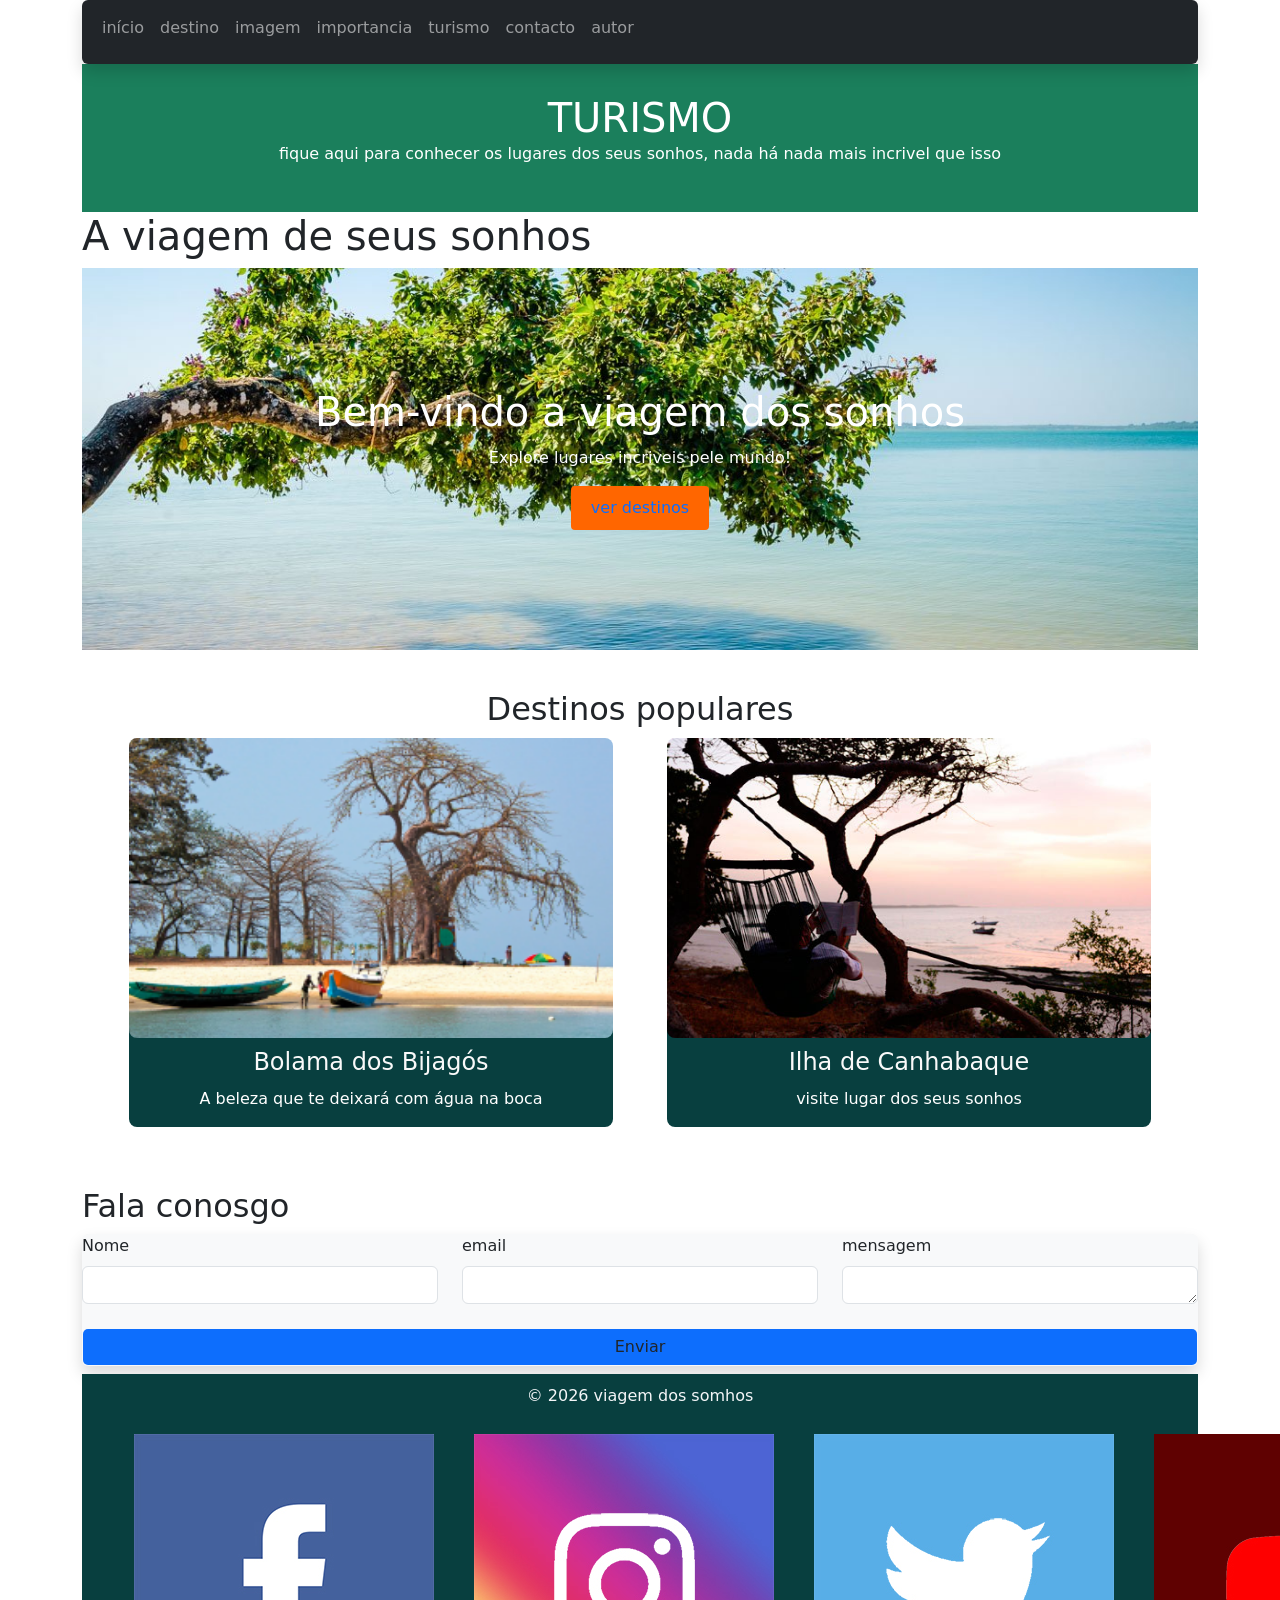
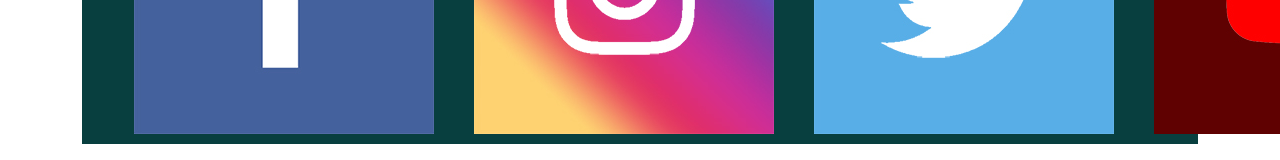
==== index.html @ 3cb878a1 "atualizado" ====
<!DOCTYPE html>
<html lang="en">
<head>
    <meta charset="UTF-8">
    <meta name="viewport" content="width=device-width, initial-scale=1.0">
    <title>TURISMO</title>
    <link rel="stylesheet" href="CSS/style.css">
     <link rel="stylesheet" href="bootstrap-5.3.3-dist/css/bootstrap.min.css">
    <script src="bootstrap-5.3.3-dist/js/bootstrap.bundle.min.js"></script>

</head>
<body>
    <div class="container"> 
     <nav class="navbar navbar-expand-lg navbar-dark bg-dark shadow rounded">
    <div class="container-fluid">
        
        <button class="navbar-toggler"
        type="button" 
        data-bs-toggle="collapse"
        data-bs-target="#menuPrincipal"
        aria-controls="menuPrincipal"
        aria-expanded="false"
        aria-label="alterar navegacao">
        <span class="navbar-toggler-icon">

        </span>


        </button>
        <div class="collapse navbar-collapse" id="menuPrincipal">
            <ul class="navbar-nav me-auto mb-2 lg-0"> 
                <li class="nav-item">
                    <a href="index.html" class="nav-link ative">início</a>
                </li>
                <li class="nav-item">
                    <a href="project/destino.html" class="nav-link ative">destino</a>
                </li>
                <li class="nav-item">
                    <a href="project/imagem.html" class="nav-link ative">imagem</a>
                </li>
                <li class="nav-item">
                    <a href="project/importa.html" class="nav-link ative">importancia</a>
                </li>
                <li class="nav-item">
                    <a href="project/turismo.html" class="nav-link ative">turismo</a>
                </li>
                <li class="nav-item">
                    <a href="#contacto" class="nav-link ative">contacto</a>
                </li>
                <li class="nav-item">
                    <a href="project/autor.html" class="nav-link ative">autor</a>
                </li>

            </ul>

        </div>

    </div>

  </nav>
    <header>
        <h1>TURISMO</h1>
        <p>fique aqui para conhecer os lugares dos seus sonhos, nada há nada mais incrivel que isso</p>
    </header>
    <div class="site">
    
            <h1 class="LAGO">A viagem de seus sonhos</h1>
         
<!--ero section-->
<section id="home">
    <div class="overlay">
        <h1>Bem-vindo a viagem dos sonhos</h1>
        <p>Explore lugares incriveis pele mundo!</p>
        <button> <a href="project/destino.html">ver destinos</a></button>
    </div>
</section>
<!--destinos-->
<section id="Destinos">
    <h2>Destinos populares</h2>
    <div class="Destino-grip">
    
        <div class="Destinos">
            <img src="img/bijagos-1-300x198(0).png" alt="">
            <h3>Bolama dos Bijagós</h3>
            <p>A beleza que te deixará com água na boca</p>
        </div>
        <div class="Destinos">
            <img src="img/bijagos-5.jpg" alt="">
            <h3>Ilha de Canhabaque</h3>
            <p>visite lugar dos seus sonhos</p>
        </div>
    
    </div>
</section>
<section id="Contacto">
    <h2>Fala conosgo</h2>
    <div class="contacto">   
                
        <form class="bg-light shadow rounded mb-2">
          <div class="row">
            <div class="col-4">
                <label class="form-label">Nome</label>
                <input class="form-control" type="text" type="nome" required>

            </div>
            <div class="col-4">
                <label class="form-label">email</label>
            <input class="form-control" type="email" name="email" required>

            </div>
            <div class="col-4">
                
            <label class="form-label">mensagem</label>
            <textarea class="form-control" name="mensagem" rows="1" required></textarea>

            </div>
          </div> <br>
          <div class="row">
            <div class="col">
              <button class="btn form-control bg-primary" type="submit">Enviar</button>
            </div>

          </div>
        </form>
            </div>

</section>
<!--footer-->

<footer>
    <p>&copy; 2026 viagem dos somhos</p>
    <ul>
        <li><a href="#"><img src="../img/logo-facebook.jpg" alt=""></a></li>
        <li><a href="#"><img src="../img/logo-instagram.jpg" alt=""></a></li>
        <li><a href="#"><img src="../img/logo-twitter.jpg" alt=""></a></li>
        <li><a href="#"><img src="../img/logo-youtube.jpg" alt=""></a></li>
    </ul>
</footer>


    </div>

</div>
    
</body>
</html>
---- CSS/style.css ----
body {
    font-family: Arial, Helvetica, sans-serif;
    margin: 0;
    background-color: #f4f6f8;
    color: #333;
}
header {
    background-color: #1b7f5c;
    color: white;
    text-align: center;
    padding: 30px 20px;
}

header h1 {
    margin: 0;
}
nav{
    background-color: #c1a508;(0, 13, 255);
    padding: 15px;
    position: sticky;
    top: 0;
    box-shadow: o 2px 4px forestgreen;
    
}
nav ul{
    list-style: none;
    display: flex;
    justify-content: center;
    flex-wrap: wrap;
}
nav a{
    color: #083f3f;
    text-decoration: none;
    padding: 10px 20px;
    display: block;
    transition: background-color 0.3s;
}
.nav p{
    text-align: justify;
    margin: 35px;
    float: left;
}
#home{
    background: url('../img/naida09.jpg') no-repeat center center/cover;
    text-align: center;
    padding: 100px 20px;
    color: #fff;

    
    
}
#home .overlay{
    background: rgba(0, 0, 0 0.5);
    padding: 20px;
    border-radius: 8px;
}
#home h1{
    font-size: 2.5em;
    margin-bottom: 10px;
}
#home button{
    background: #ff6600;
    color: #fff;
    padding: 10px 20px;
    border: none;
    border-radius: 4px;
    cursor: pointer;
    font-size: 1 em;
}
#home button a{
    text-decoration: none;
}
#home button:hover{
    background: #e65c00;

}
#Destinos{
    padding: 40px 20px;
    background: #fff;
}
#Destinos h2{
    text-align: center;
    margin-bottom: 30px;
    font-size: 2em;

}
.Destino-grip{
    display: flex;
    flex-wrap: wrap;
    justify-content: space-around;
}
 .Destinos{
    width: 45%;
    margin-bottom: 20px;
    background: #083f3f;
    pad: 15px;
    border-radius: 8px;
    box-shadow: 0 0 10px rgba(0, 0, 0 0.1);
    text-align: center;
}
.Destinos img{
    width: 100%;
    border-radius: 8px;
    margin-bottom: 10px;
    margin-top: -20px;
    height: 300px;

}
.Destinos h3{
    font-size: 1.5em;
    margin-bottom: 10px;
    color: #f9f9f9;
}
.Destinos p{
    color: #fff;
}
#contato{
    padding: 40px 20px;
    background: #1b7f5c;


}
#contato h2{
    text-align: center;
    margin-bottom: 20px;
    font-size: 2em;
}
.contato{
    width: 60px;
    height: 0 auto;
    background: #f9f9f9;
    padding: 20px;
    border-radius: 8px;
    box-shadow: 0 0 10px rgba(0, 0, 0 0.1);
}
footer{
    background: #083f3f;
}
footer p{
    text-align: center;
    color: #f4f6f8;
    padding-top: 10px;
}
footer ul{
    list-style: none;
    display: flex;
    
   
}
footer a{
    text-decoration: none;
    padding: 10px 20px;
    display: block;
}
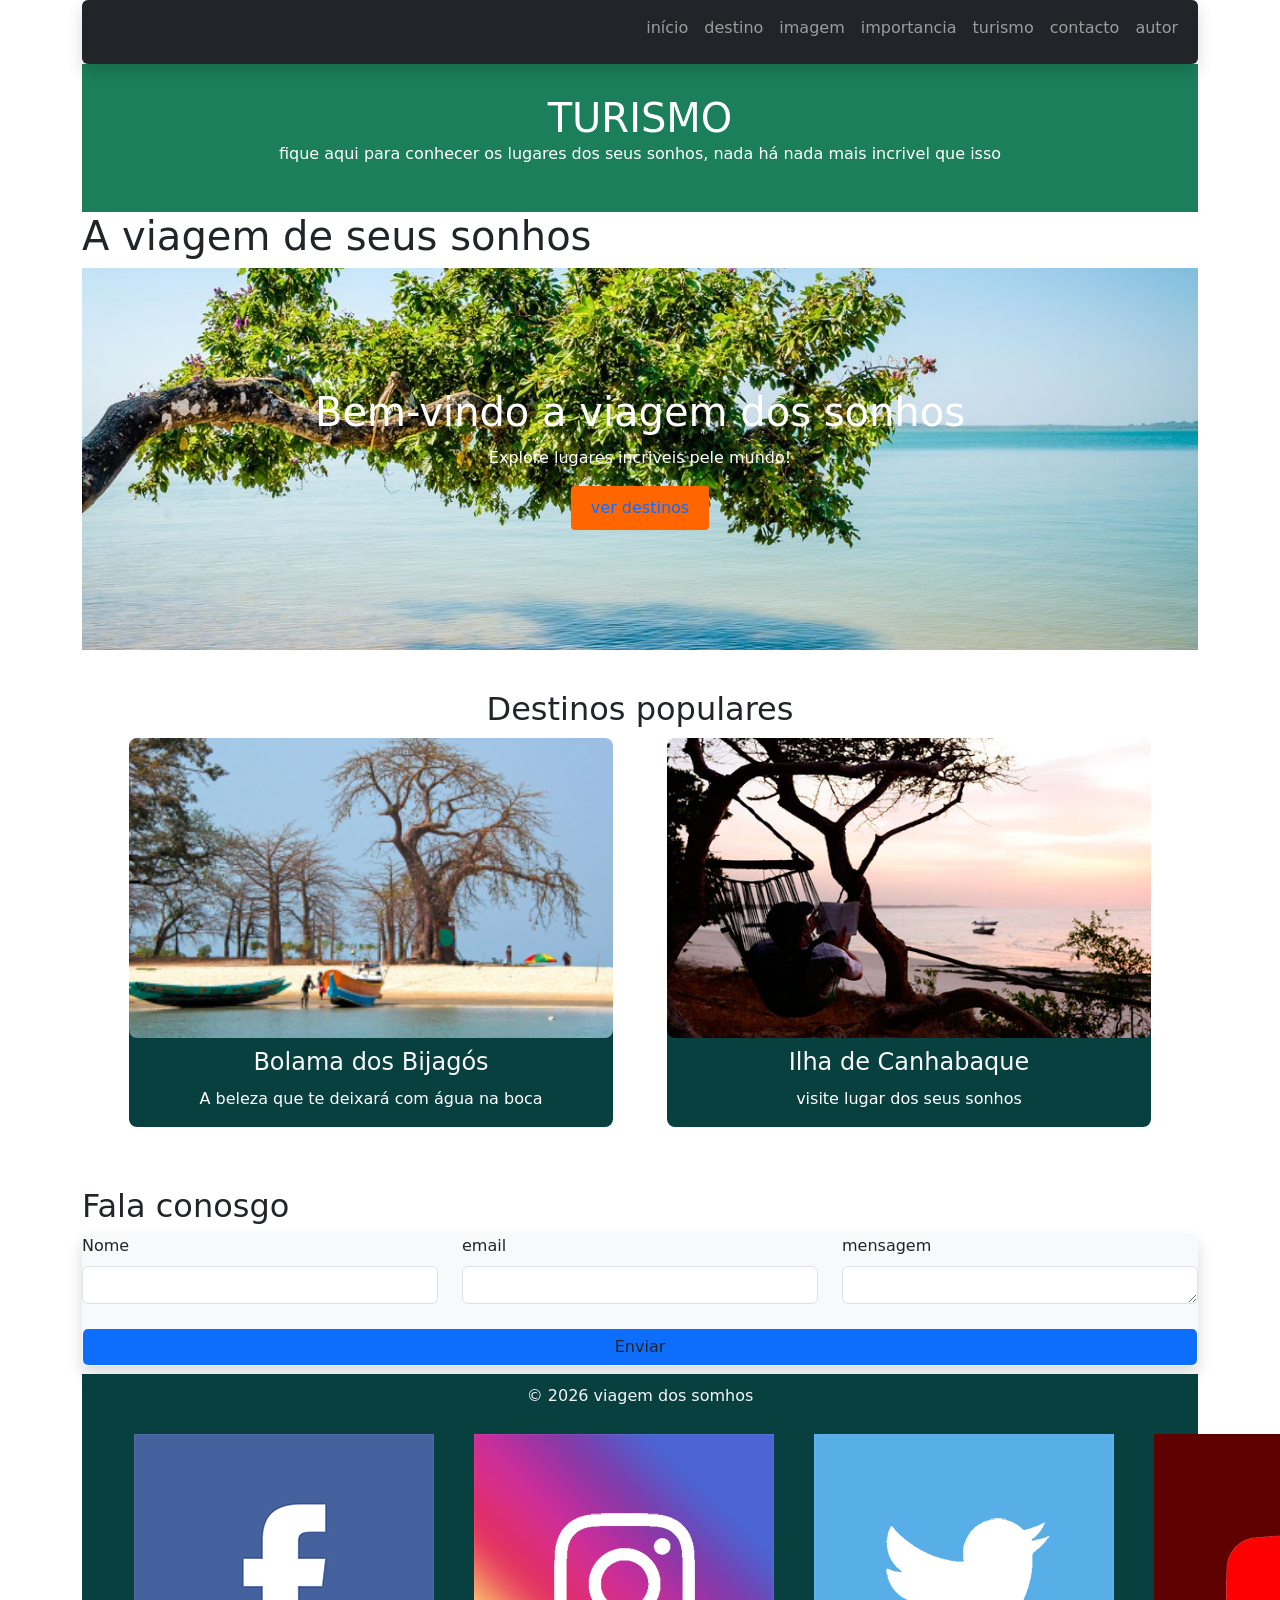
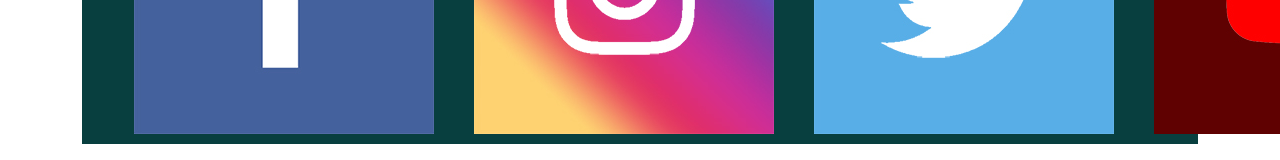
==== commit 61eff36d: "atualizado" ====
--- a/index.html
+++ b/index.html
@@ -28,7 +28,7 @@
 
         </button>
         <div class="collapse navbar-collapse" id="menuPrincipal">
-            <ul class="navbar-nav me-auto mb-2 lg-0"> 
+            <ul class="navbar-nav ms-auto mb-2 lg-0"> 
                 <li class="nav-item">
                     <a href="index.html" class="nav-link ative">início</a>
                 </li>
@@ -45,7 +45,7 @@
                     <a href="project/turismo.html" class="nav-link ative">turismo</a>
                 </li>
                 <li class="nav-item">
-                    <a href="#contacto" class="nav-link ative">contacto</a>
+                    <a href="index.html#contacto" class="nav-link ative">contacto</a>
                 </li>
                 <li class="nav-item">
                     <a href="project/autor.html" class="nav-link ative">autor</a>
